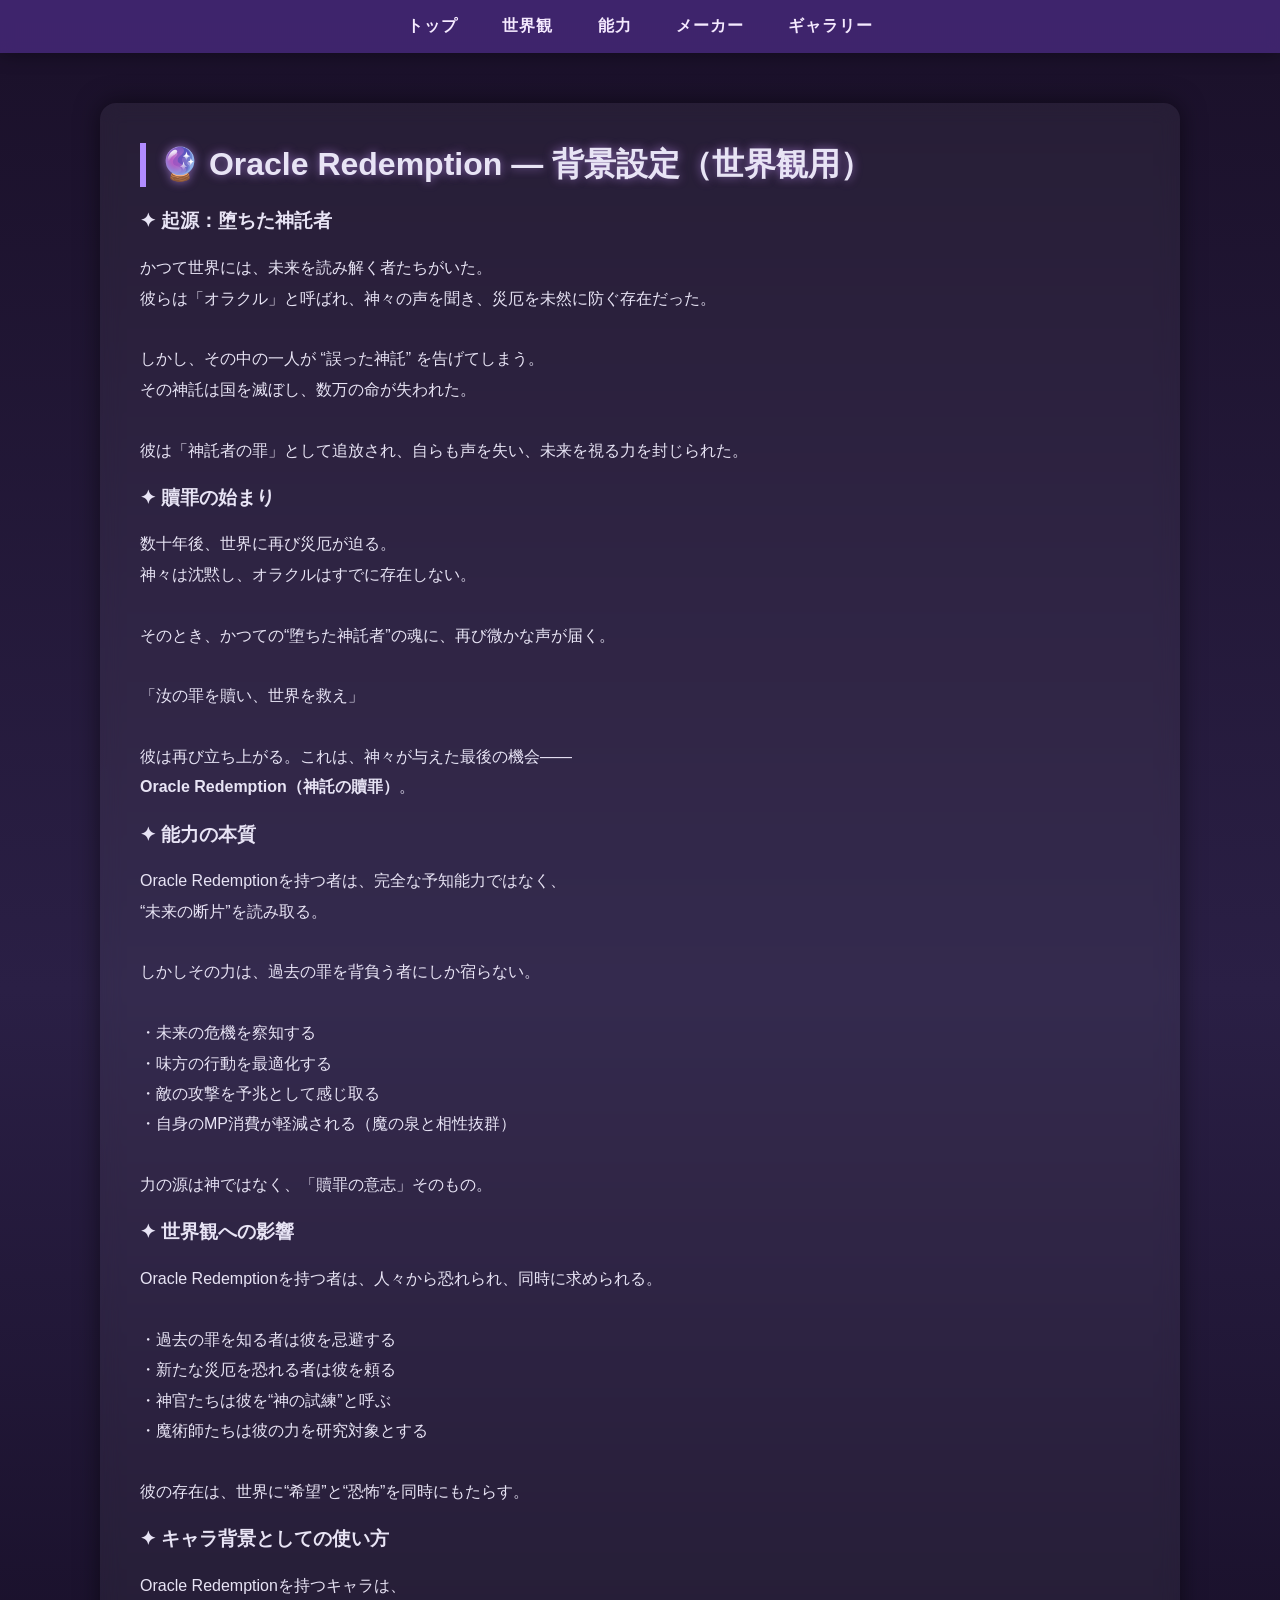
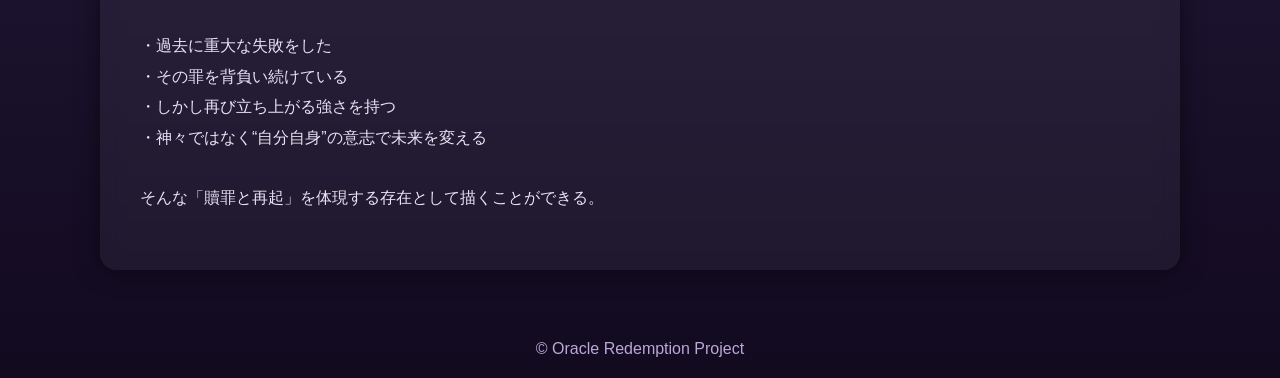
==== index.html @ cf792bff "Revise index.html with story and character details Updated the main heading and added background sto" ====
<!DOCTYPE html>
<html lang="ja">
<head>
<meta charset="UTF-8">
<title>Oracle Redemption - Top</title>
<link rel="stylesheet" href="css/style.css">
</head>

<body>
<nav>
  <a href="index.html">トップ</a>
  <a href="worldview.html">世界観</a>
  <a href="ability.html">能力</a>
  <a href="makers.html">メーカー</a>
  <a href="gallery.html">ギャラリー</a>
</nav>

<div class="container">
  <h1>🔮 Oracle Redemption ― 背景設定（世界観用）</h1>

  <div class="card">
    <h3>✦ 起源：堕ちた神託者</h3>
    <p>
      かつて世界には、未来を読み解く者たちがいた。<br>
      彼らは「オラクル」と呼ばれ、神々の声を聞き、災厄を未然に防ぐ存在だった。<br><br>
      しかし、その中の一人が “誤った神託” を告げてしまう。<br>
      その神託は国を滅ぼし、数万の命が失われた。<br><br>
      彼は「神託者の罪」として追放され、自らも声を失い、未来を視る力を封じられた。
    </p>
  </div>

  <div class="card">
    <h3>✦ 贖罪の始まり</h3>
    <p>
      数十年後、世界に再び災厄が迫る。<br>
      神々は沈黙し、オラクルはすでに存在しない。<br><br>
      そのとき、かつての“堕ちた神託者”の魂に、再び微かな声が届く。<br><br>
      「汝の罪を贖い、世界を救え」<br><br>
      彼は再び立ち上がる。これは、神々が与えた最後の機会――<br>
      <strong>Oracle Redemption（神託の贖罪）</strong>。
    </p>
  </div>

  <div class="card">
    <h3>✦ 能力の本質</h3>
    <p>
      Oracle Redemptionを持つ者は、完全な予知能力ではなく、<br>
      “未来の断片”を読み取る。<br><br>
      しかしその力は、過去の罪を背負う者にしか宿らない。<br><br>
      ・未来の危機を察知する<br>
      ・味方の行動を最適化する<br>
      ・敵の攻撃を予兆として感じ取る<br>
      ・自身のMP消費が軽減される（魔の泉と相性抜群）<br><br>
      力の源は神ではなく、「贖罪の意志」そのもの。
    </p>
  </div>

  <div class="card">
    <h3>✦ 世界観への影響</h3>
    <p>
      Oracle Redemptionを持つ者は、人々から恐れられ、同時に求められる。<br><br>
      ・過去の罪を知る者は彼を忌避する<br>
      ・新たな災厄を恐れる者は彼を頼る<br>
      ・神官たちは彼を“神の試練”と呼ぶ<br>
      ・魔術師たちは彼の力を研究対象とする<br><br>
      彼の存在は、世界に“希望”と“恐怖”を同時にもたらす。
    </p>
  </div>

  <div class="card">
    <h3>✦ キャラ背景としての使い方</h3>
    <p>
      Oracle Redemptionを持つキャラは、<br><br>
      ・過去に重大な失敗をした<br>
      ・その罪を背負い続けている<br>
      ・しかし再び立ち上がる強さを持つ<br>
      ・神々ではなく“自分自身”の意志で未来を変える<br><br>
      そんな「贖罪と再起」を体現する存在として描くことができる。
    </p>
  </div>
</div>


<footer>© Oracle Redemption Project</footer>
</body>
</html>
---- css/style.css ----
/* ====== 全体設定 ====== */
body {
  font-family: "Yu Gothic", sans-serif;
  background: linear-gradient(180deg, #1a1029, #2a1f45, #120a1f);
  color: #e8e4f5;
  margin: 0;
  padding: 0;
}

/* ====== ナビゲーション ====== */
nav {
  background: rgba(70, 40, 120, 0.85);
  padding: 16px;
  text-align: center;
  backdrop-filter: blur(6px);
  box-shadow: 0 0 20px rgba(0,0,0,0.4);
}

nav a {
  color: #f5eaff;
  margin: 0 20px;
  text-decoration: none;
  font-weight: bold;
  font-size: 16px;
  letter-spacing: 1px;
  transition: 0.3s;
}

nav a:hover {
  color: #d4b8ff;
  text-shadow: 0 0 8px #caa8ff;
}

/* ====== コンテナ ====== */
.container {
  max-width: 1000px;
  margin: 50px auto;
  background: rgba(255,255,255,0.05);
  padding: 40px;
  border-radius: 16px;
  box-shadow: 0 0 25px rgba(0,0,0,0.5);
  backdrop-filter: blur(10px);
}

/* ====== 見出し ====== */
h1 {
  margin-top: 0;
  font-size: 32px;
  border-left: 6px solid #b18cff;
  padding-left: 14px;
  text-shadow: 0 0 10px rgba(200,150,255,0.6);
}

h2 {
  font-size: 24px;
  margin-top: 30px;
  border-left: 4px solid #8f6be8;
  padding-left: 10px;
  text-shadow: 0 0 6px rgba(180,140,255,0.5);
}

/* ====== テキスト ====== */
p {
  font-size: 16px;
  line-height: 1.9;
  color: #e8e4f5;
}

/* ====== フッター ====== */
footer {
  text-align: center;
  padding: 20px;
  color: #bba8d8;
  font
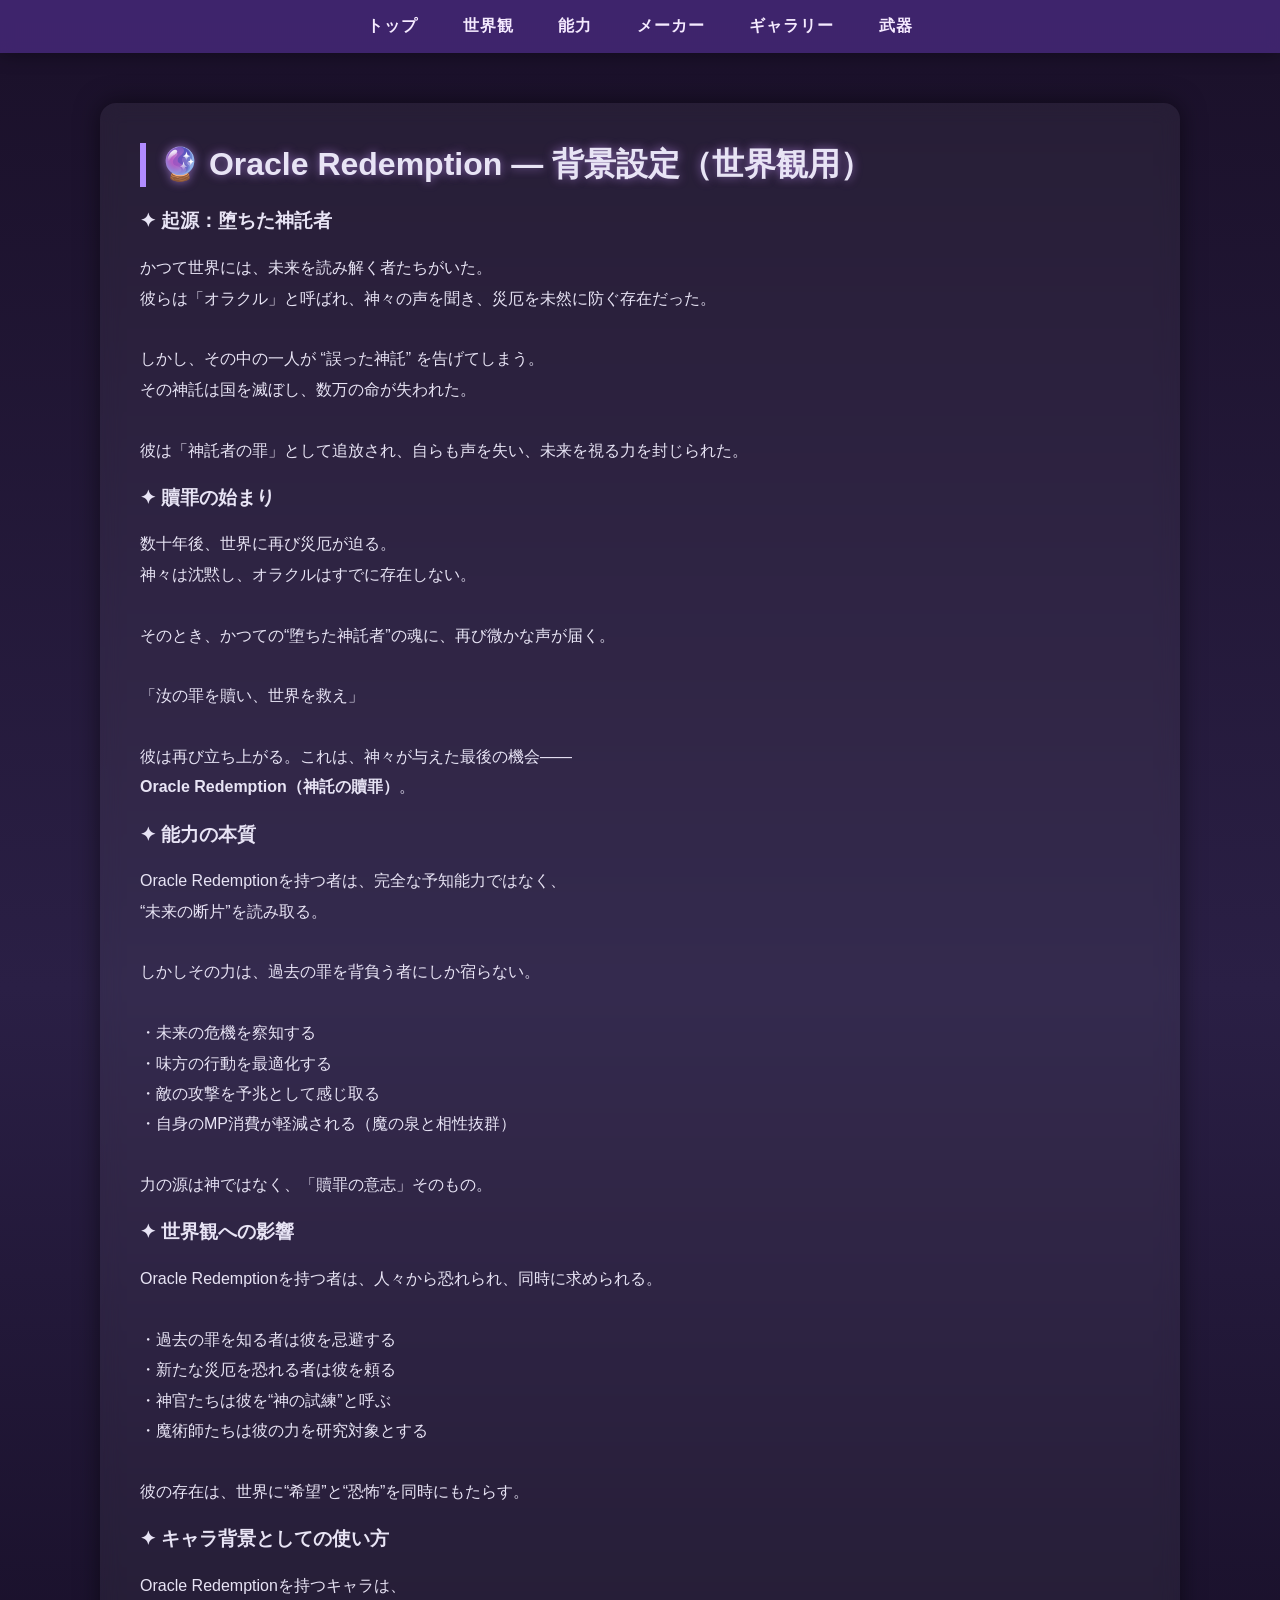
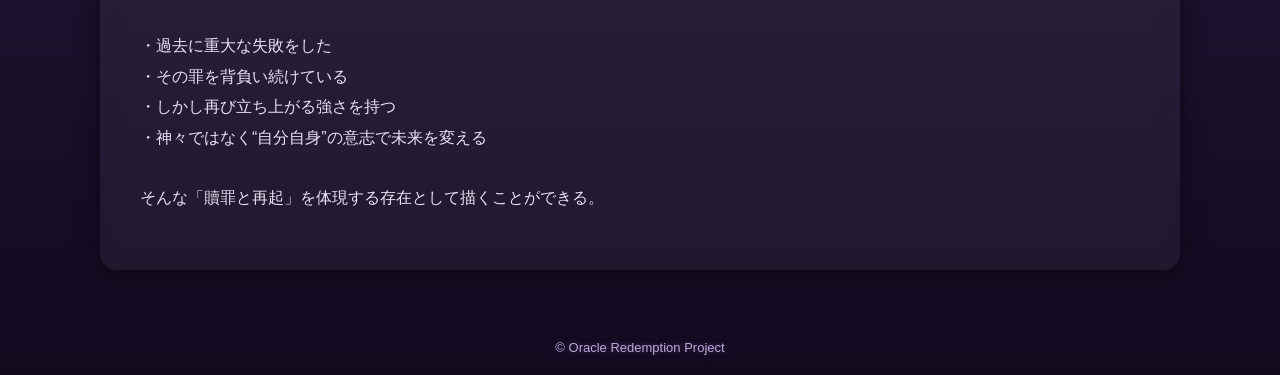
==== commit def7796f: "Add link to 'buki.html' in navigation" ====
--- a/index.html
+++ b/index.html
@@ -13,6 +13,7 @@
   <a href="ability.html">能力</a>
   <a href="makers.html">メーカー</a>
   <a href="gallery.html">ギャラリー</a>
+   <a href="buki.html">武器</a>
 </nav>
 
 <div class="container">
--- a/css/style.css
+++ b/css/style.css
@@ -71,4 +71,7 @@
   text-align: center;
   padding: 20px;
   color: #bba8d8;
-  font
+  font-size: 13px;
+  margin-top: 40px;
+  text-shadow: 0 0 6px rgba(150,120,200,0.4);
+}
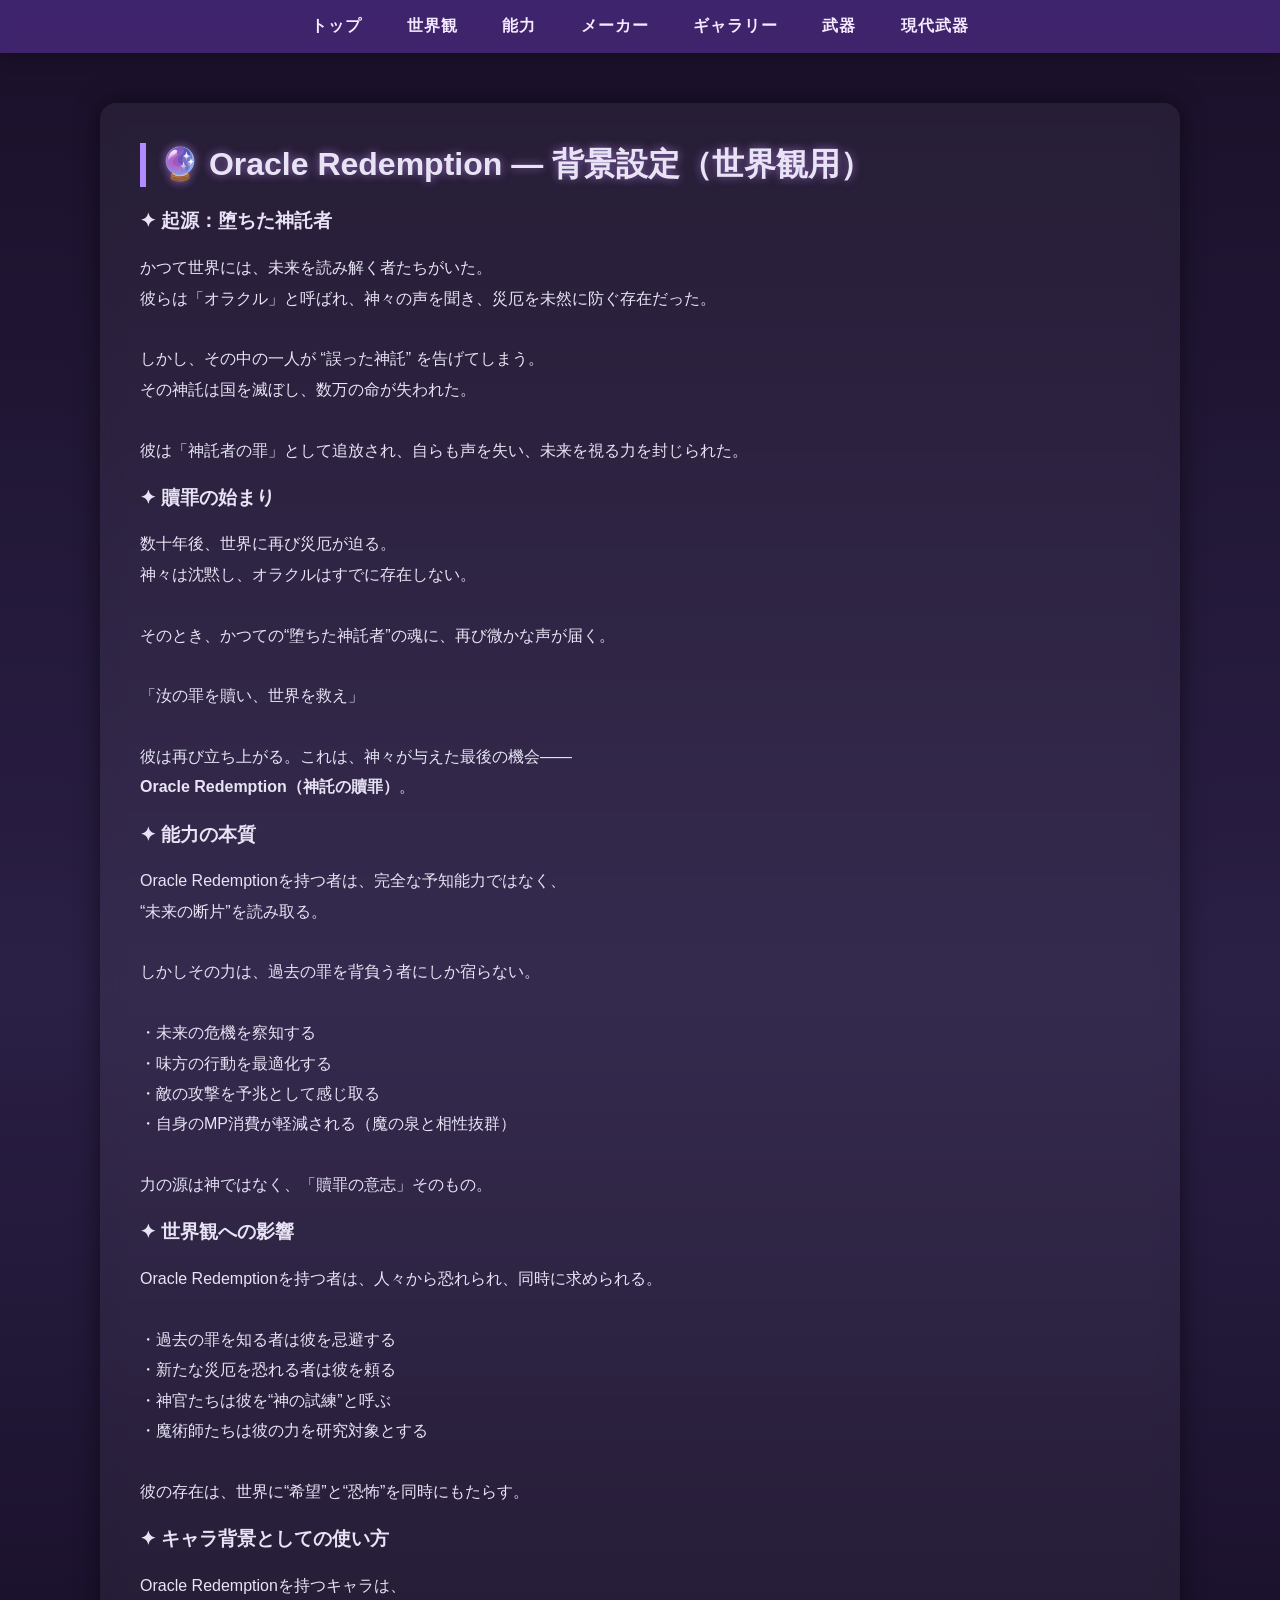
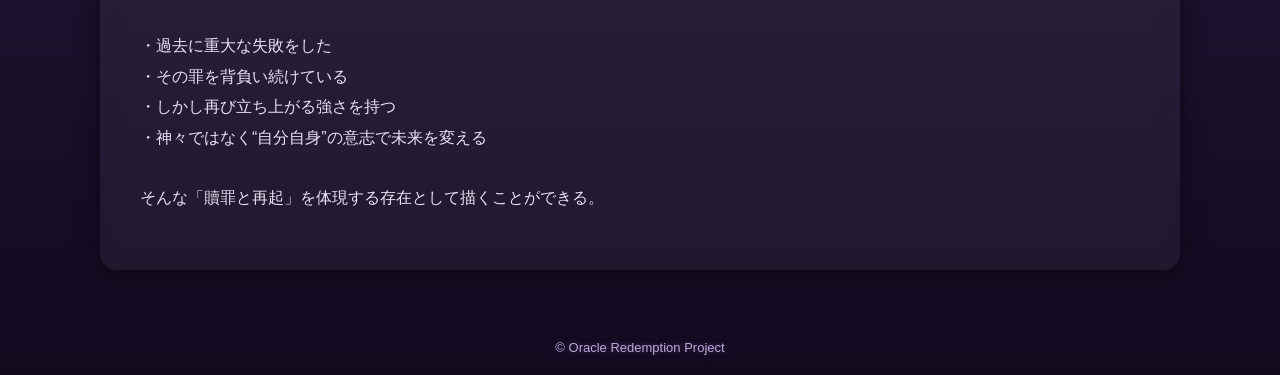
==== commit 3e1ced57: "Update index.html" ====
--- a/index.html
+++ b/index.html
@@ -13,7 +13,8 @@
   <a href="ability.html">能力</a>
   <a href="makers.html">メーカー</a>
   <a href="gallery.html">ギャラリー</a>
-   <a href="buki.html">武器</a>
+  <a href="buki.html">武器</a>
+  <a href="gendai.html">現代武器</a>
 </nav>
 
 <div class="container">
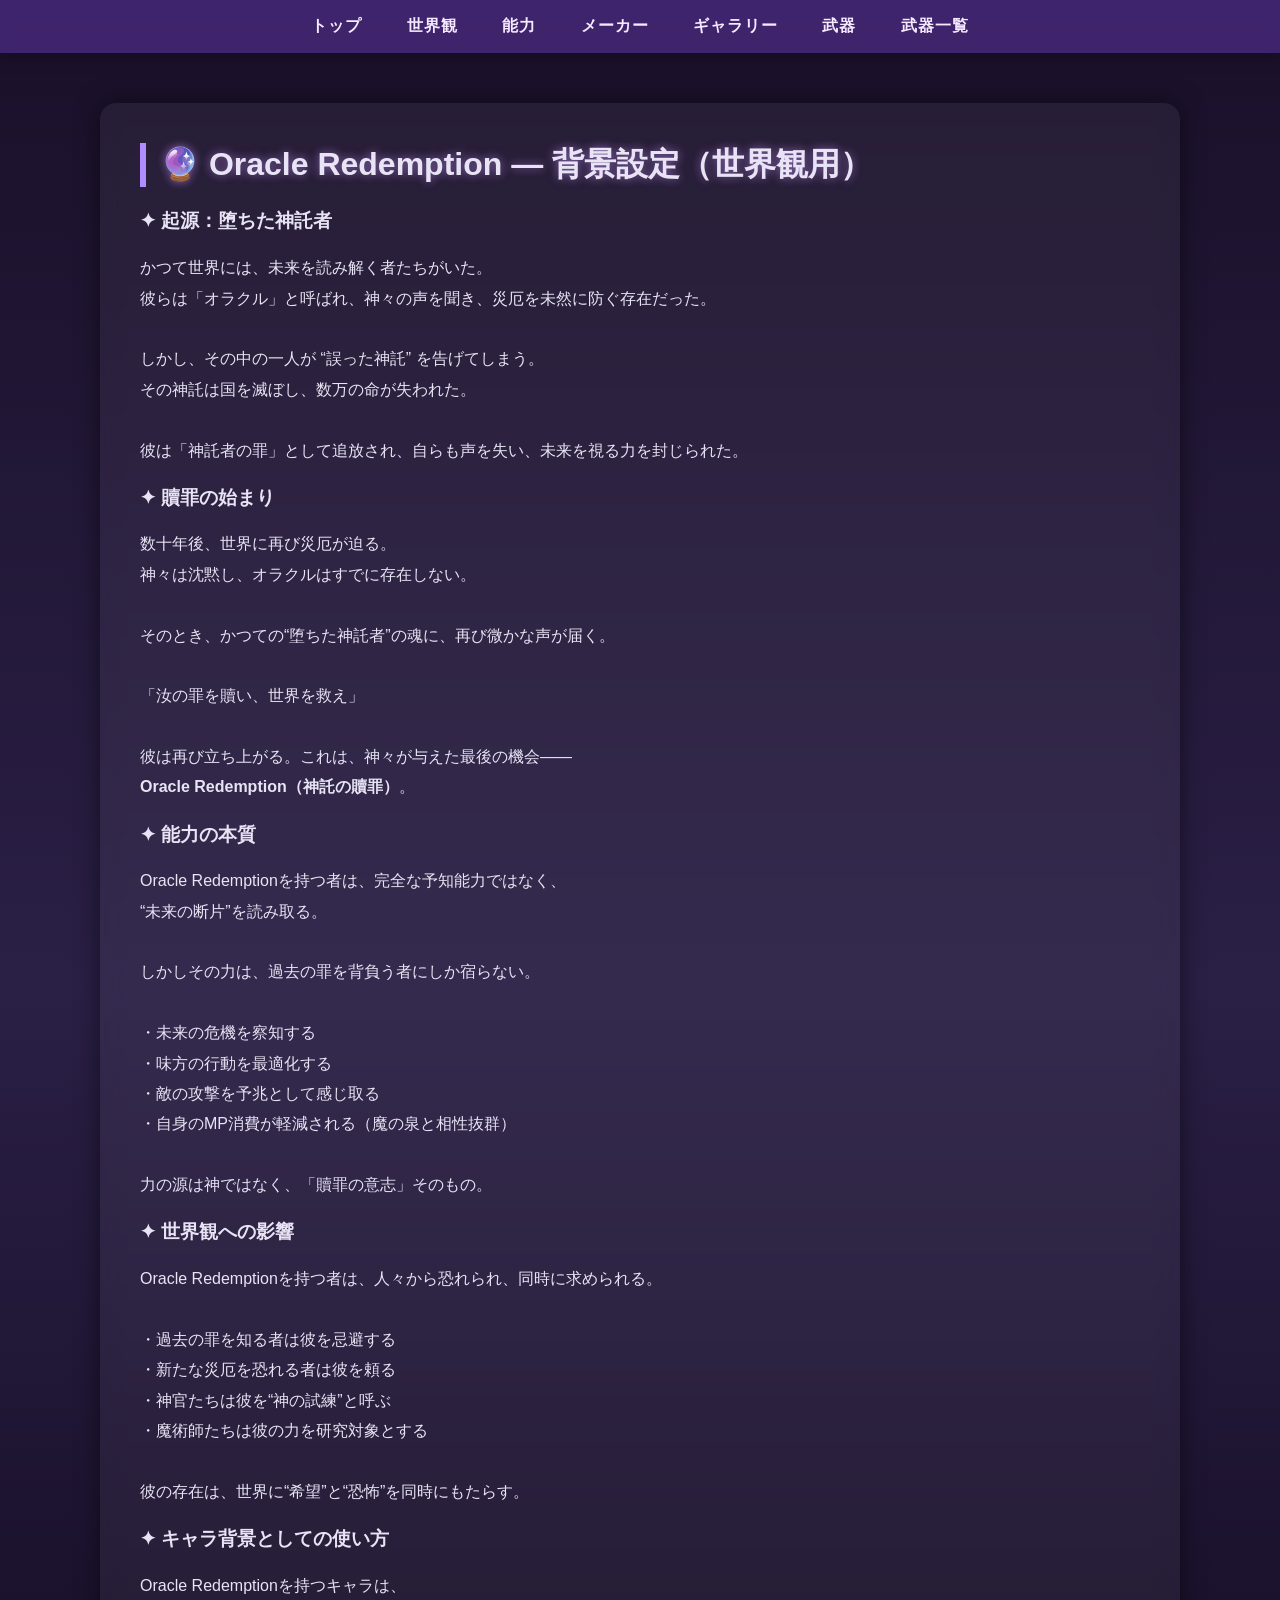
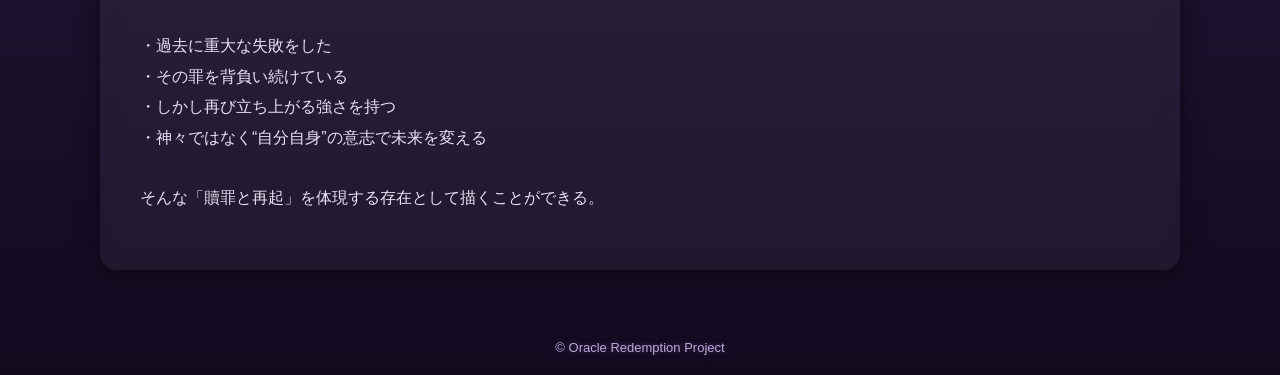
==== commit e21ed504: "Update index.html" ====
--- a/index.html
+++ b/index.html
@@ -14,7 +14,7 @@
   <a href="makers.html">メーカー</a>
   <a href="gallery.html">ギャラリー</a>
   <a href="buki.html">武器</a>
-  <a href="gendai.html">現代武器</a>
+  <a href="bukiitiran.html">武器一覧</a>
 </nav>
 
 <div class="container">
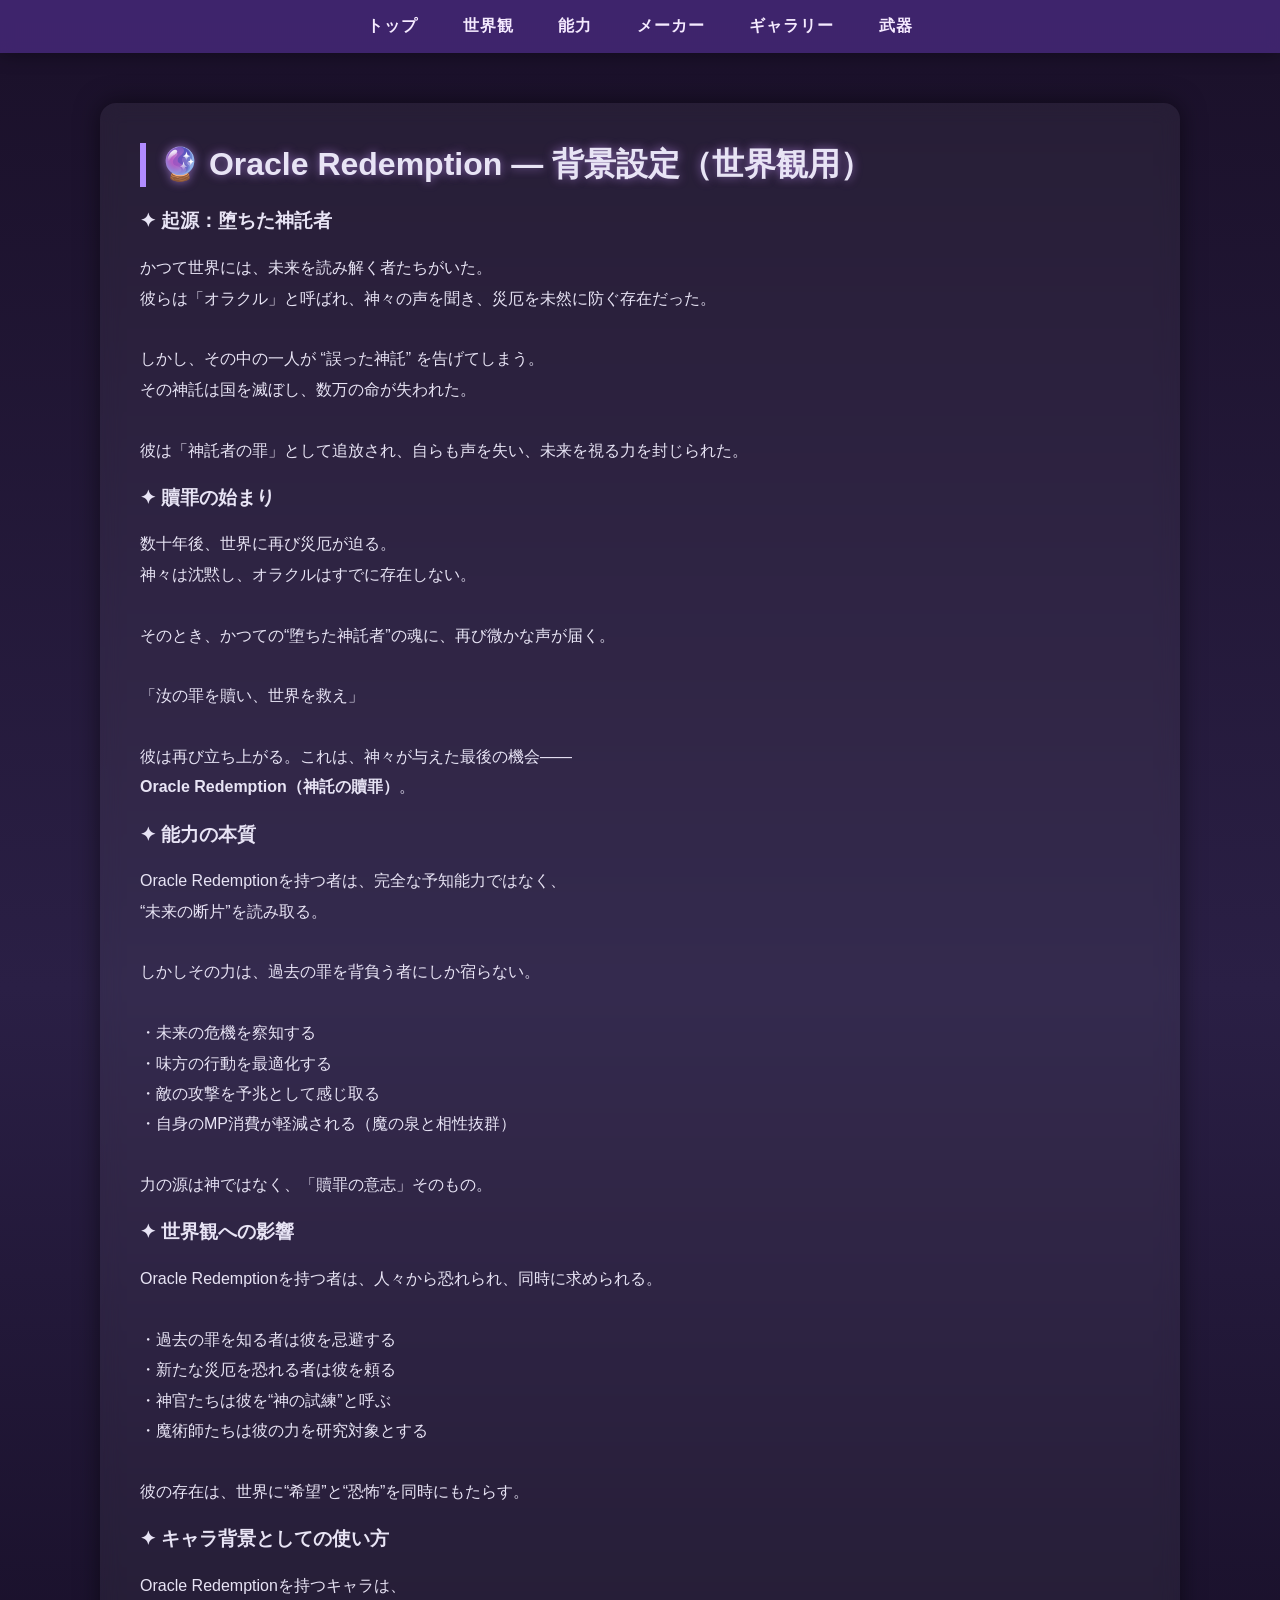
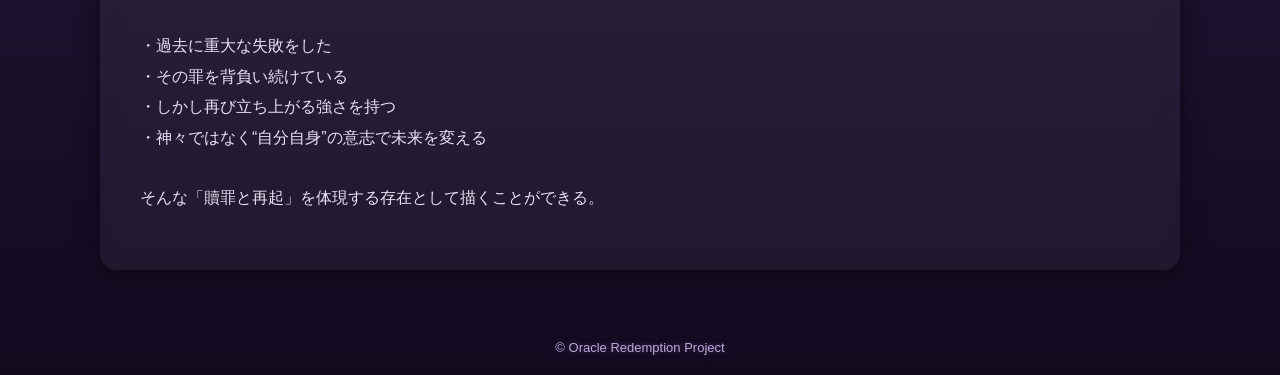
==== commit b4a7a60f: "Update index.html" ====
--- a/index.html
+++ b/index.html
@@ -14,7 +14,6 @@
   <a href="makers.html">メーカー</a>
   <a href="gallery.html">ギャラリー</a>
   <a href="buki.html">武器</a>
-  <a href="bukiitiran.html">武器一覧</a>
 </nav>
 
 <div class="container">
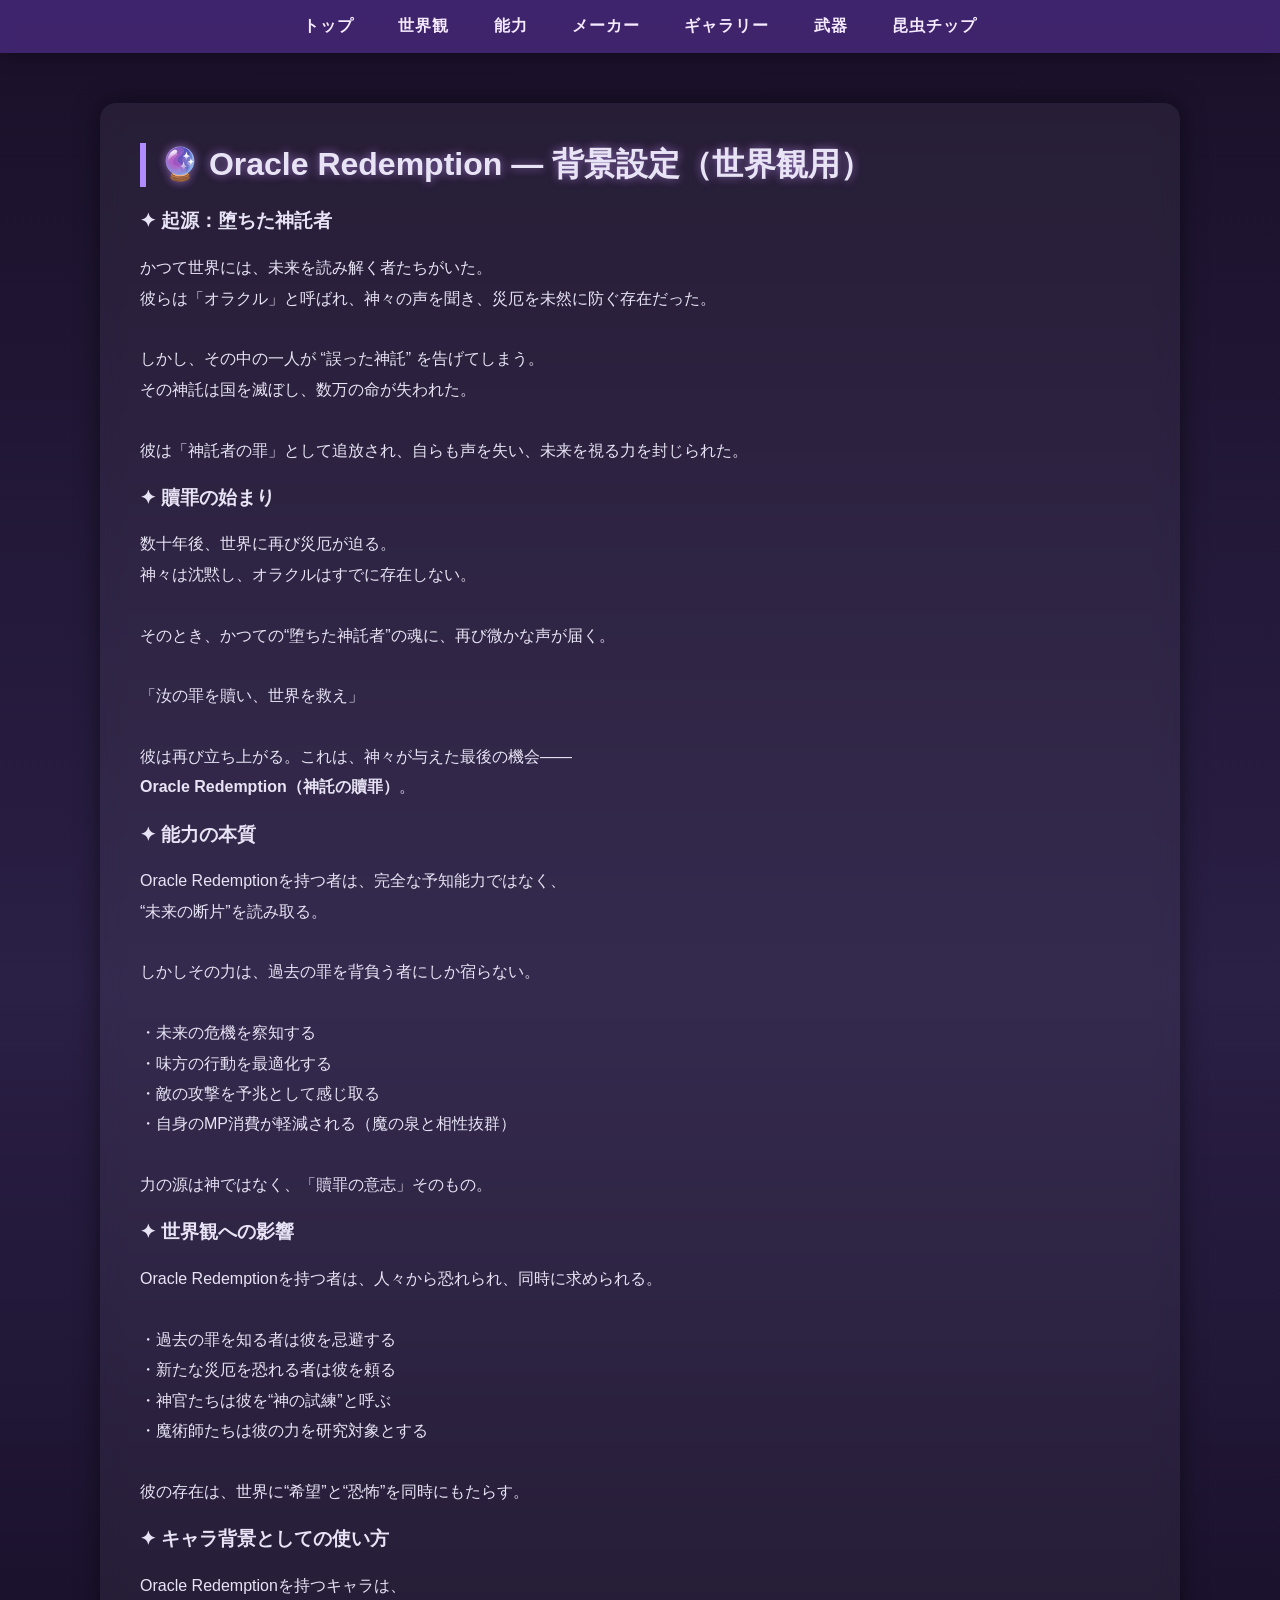
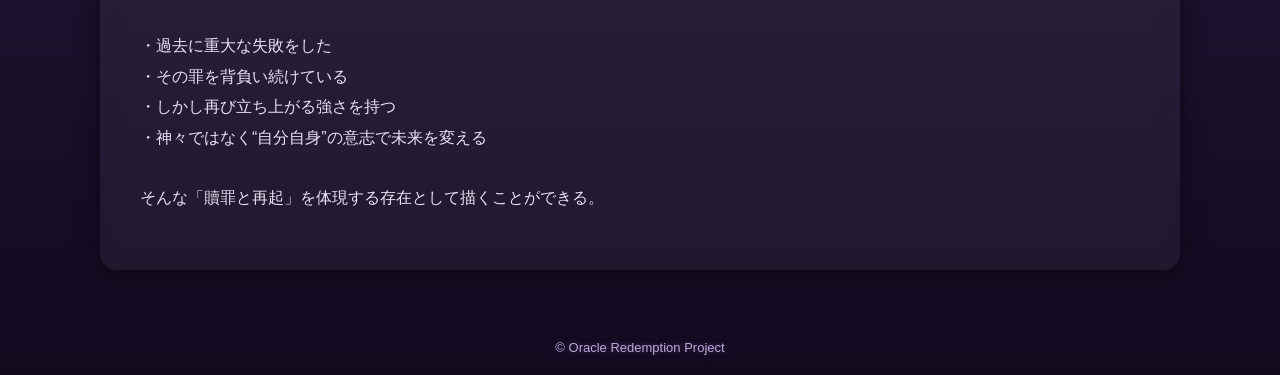
==== commit 034b0d5e: "Add link to Insect.html in navigation" ====
--- a/index.html
+++ b/index.html
@@ -14,6 +14,9 @@
   <a href="makers.html">メーカー</a>
   <a href="gallery.html">ギャラリー</a>
   <a href="buki.html">武器</a>
+  <a href="Insect.html">昆虫チップ</a>
+
+
 </nav>
 
 <div class="container">
